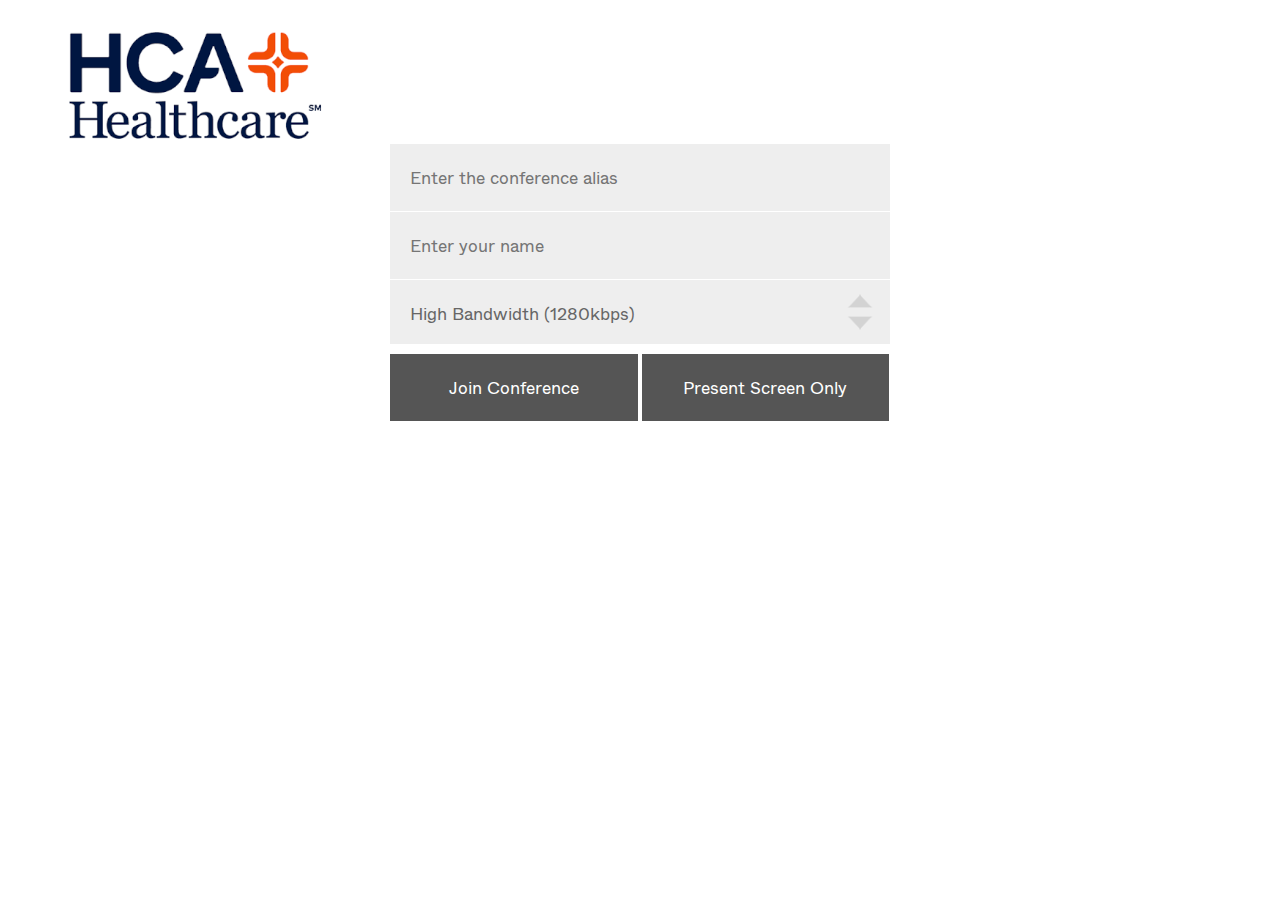
==== index.html @ dc8abb2e "v1" ====
<!DOCTYPE html PUBLIC "-//W3C//DTD XHTML 1.0 Strict//EN" "http://www.w3.org/TR/xhtml1/DTD/xhtml1-strict.dtd">

<html xmlns="http://www.w3.org/1999/xhtml" lang="en-us" xml:lang="en-us" >
<head>
<title>Pexip Healthcare</title>
<link rel="stylesheet" type="text/css" href="style.css" />
<meta name="robots" content="noindex, nofollow" />
<script type='text/javascript'>
window.onload = function()
{
    var chrome_ver = 0;
    var firefox_ver = 0;
    var edge_ver = 0;
    var safari_ver = 0;

    if (navigator.userAgent.indexOf("Chrome") != -1) {
        chrome_ver = parseInt(window.navigator.appVersion.match(/Chrome\/(\d+)\./)[1], 10);
    }

    if (navigator.userAgent.indexOf("Firefox") != -1) {
        firefox_ver = parseInt(window.navigator.userAgent.match(/Firefox\/(\d+)\./)[1], 10);
    }

    if (navigator.userAgent.indexOf("Edge") != -1) {
        edge_ver = parseInt(window.navigator.userAgent.match(/Edge\/\d+\.(\d+)/)[1], 10);
        chrome_ver = 0;
    }

    if (self.chrome_ver == 0 && navigator.userAgent.indexOf("Safari") != -1) {
        safari_ver = parseInt(window.navigator.appVersion.match(/Safari\/(\d+)\./)[1], 10);
    }

    var is_explorer = navigator.userAgent.indexOf('MSIE') > -1 || navigator.userAgent.indexOf('Trident') > -1;

    var id_form = document.getElementById('id_form');
    if (is_explorer || (safari_ver > 0 && safari_ver < 604)) {
        id_form.action = "conference-flash.html";
    }   

    var id_join_pres = document.getElementById('id_join_pres');
    if (!(chrome_ver > 38|| firefox_ver > 51)) {
        id_join_pres.hidden = true;
    }
 
    var bw;
    if (navigator.userAgent.indexOf("Mobile") == -1) {
        bw = "1280";
    } else {
        bw = "192";
    }
    
    var id_bandwidth = document.getElementById('id_bandwidth');
    for (var i = 0; i < id_bandwidth.children.length; i++) {
        if (id_bandwidth.children[i].value == bw) {
            id_bandwidth.children[i].selected = true;
        }
    }
}
</script>

<meta name="robots" content="NONE,NOARCHIVE" />
</head>

<body>

<!-- Container -->
<div id="container" class="site">
    <!-- Header -->
    <header id="header" class="branding" role="banner">
        
        <img src="img/pexhealthlogo.png" alt="MAIN LOGO">
        <!-- <h1>Connect</h1> -->
        
    </header>
    <!-- END Header -->

    <!-- Content -->
    
  <div id="maincontent" class="main site join">
    <form id="id_form" action="conference.html" method="get">
        <label for="id_alias" class="vh">Enter the conference alias</label>
        <input type="text" value="" name="alias" id="id_alias" placeholder="Enter the conference alias" required class="webrtcinput">

        <label for="id_name" class="vh">Enter your name</label>
        <input type="text" value="" name="name" id="id_name" placeholder="Enter your name" required class="webrtcinput">

        <select name="bandwidth" class="webrtcinput" id="id_bandwidth">
            <option value="1920">Maximum Bandwidth (1920kbps)</option>
            <option value="1280" selected>High Bandwidth (1280kbps)</option>
            <option value="576">Medium Bandwidth (576kbps)</option>
            <option value="192">Low Bandwidth (192kbps)</option>
        </select>

        <input type="submit" value="Join Conference" name="join" id="id_join" class="webrtcbutton">
        <input type="submit" value="Present Screen Only" name="join_pres" id="id_join_pres" class="webrtcbutton">
    </form>
  </div>

    <!-- END Content -->

    <div id="footer"> </div>
</div>
<!-- END Container -->

</body>
</html>
---- style.css ----
/*
 :::  Reset
-------------------------------------------------- */
* {
  margin: 0;
  padding: 0;
  border: 0;
  -webkit-box-sizing: border-box;
     -moz-box-sizing: border-box;
          box-sizing: border-box;
}
article, aside, details, figcaption, figure,
footer, header, hgroup, main, nav, section {
  display: block;
}
ol, ul {
  list-style: none;
}



/*
 :::  Fonts
-------------------------------------------------- */

/* -- Legacy Fonts --*/
@font-face {
  font-family: 'pexip';
  src: url('fonts/pexip.eot');
  src: url('fonts/pexip.eot?#iefix') format('embedded-opentype'),
    url('fonts/pexip.woff') format('woff'),
    url('fonts/pexip.ttf') format('truetype'),
    url('fonts/pexip.svg#$icon-font') format('svg');
}

@font-face {
  font-family: 'Open Sans';
  src: url('fonts/opensans-regular-webfont.eot') format('embedded-opentype'),
    url('fonts/opensans-regular-webfont.woff') format('woff'),
    url('fonts/opensans-regular-webfont.ttf') format('truetype'),
    url('fonts/opensans-regular-webfont.svg') format('svg');
  font-weight: normal;
  font-style: normal;
}

/* -- 2019 and Later Fonts --*/

@font-face {
  font-family: 'Whyte-Book';
  src: url('fonts/Whyte-Book.eot');
  src: url('fonts/Whyte-Book.eot?#iefix') format('embedded-opentype'),
    url('fonts/Whyte-Book.woff') format('woff'),
    url('fonts/Whyte-Book.woff2') format('woff2'),
    url('fonts/Whyte-Book.ttf') format('truetype'),
    url('fonts/Whyte-Book.svg#$icon-font') format('svg');
    font-weight: normal;
    font-style: normal;
}

@font-face {
  font-family: 'Whyte-BookItalic';
  src: url('fonts/Whyte-BookItalic.eot') format('embedded-opentype'),
    url('fonts/Whyte-BookItalic.woff') format('woff'),
    url('fonts/Whyte-BookItalic.woff2') format('woff2'),
    url('fonts/Whyte-BookItalic.ttf') format('truetype'),
    url('fonts/Whyte-BookItalic.svg') format('svg');
  font-weight: normal;
  font-style: normal;
}

@font-face {
  font-family: 'Whyte-Medium';
  src: url('fonts/Whyte-Medium.eot');
  src: url('fonts/Whyte-Medium.eot?#iefix') format('embedded-opentype'),
    url('fonts/Whyte-Medium.woff') format('woff'),
    url('fonts/Whyte-Medium.woff2') format('woff2'),
    url('fonts/Whyte-Medium.ttf') format('truetype'),
    url('fonts/Whyte-Medium.svg#$icon-font') format('svg');
    font-weight: normal;
    font-style: normal;
}

@font-face {
  font-family: 'Whyte-MediumItalic';
  src: url('fonts/Whyte-MediumItalic.eot') format('embedded-opentype'),
    url('fonts/Whyte-MediumItalic.woff') format('woff'),
    url('fonts/Whyte-MediumItalic.woff2') format('woff2'),
    url('fonts/Whyte-MediumItalic.ttf') format('truetype'),
    url('fonts/Whyte-MediumItalic.svg') format('svg');
  font-weight: normal;
  font-style: normal;
}

@font-face {
  font-family: 'Whyte-Light';
  src: url('fonts/Whyte-Light.eot') format('embedded-opentype'),
    url('fonts/Whyte-Light.woff') format('woff'),
    url('fonts/Whyte-Light.woff2') format('woff2'),
    url('fonts/Whyte-Light.ttf') format('truetype'),
    url('fonts/Whyte-Light.svg') format('svg');
  font-weight: normal;
  font-style: normal;
}

/*
 :::  Site
-------------------------------------------------- */
html {
  min-height: 100%;
  font-size: 100%;
  position: relative;
  -ms-text-size-adjust: 100%;
  -webkit-text-size-adjust: 100%;
  -webkit-font-smoothing: antialiased;
  padding: 30px;
}
body {
  font-family: 'Whyte-Book';
  color: #333;
  line-height: 1;
  background-color: #fff;
}
.site {
  margin: 0 auto;
  max-width: 1200px;
}
.main {
  width: 100%;
  display: block;
}
.top {
  background: #f2f2f2;
  height: 600px;
  position: relative;
  overflow: hidden;
}
@media only screen and (max-width : 550px) {
  .top {
    height: auto;
  }
}



/*
 :::  Site Header
-------------------------------------------------- */
.branding {
  width: 100%;
  position: relative;
}
.branding img {
  display: inline-block;
  width: 400px;
  height: 112px;
}
.branding h1 {
/*  position: absolute;
  right: 0;
  top: 0; */
  position: relative;
  left: 140px;
  top: -75px;
  font-weight: 600;
  color: #999;
}

.rosterlist {
  height: 545px;
}
.rosterlist.shorter {
  height: 410px;
}

/*
 :::  .participants <aside>
-------------------------------------------------- */
.participants {
  float: left;
  width: 20%;
  line-height: 1.25em;
  border-right: 1px solid #fff;
}
.participants ul {
  overflow: auto;
  height: 100%;
}
.participants h2 {
  padding: 15px 5%;
  background: #d5d5d5;
  font-weight: 400;
  border-bottom: 1px solid #fff;
}
.participants li {
  padding: 10px 5%;
  width: 100%;
  border-bottom: 1px solid #fff;
  transition: background .3s, color .3s;
}
.participants li:hover {
  background: #0EBEC7;
  color: #fff;
}
.participants h3 {
  font-weight: 600;
  font-size: 1em;
}
.participants h3:before {
  position: relative;
  content: '\e185';
  font-family: 'pexip';
  margin-right: 10px;
}
.participants h3.presenting:before {
  position: relative;
  content: '\e120';
  font-family: 'pexip';
  margin-right: 10px;
}
.participants p {
  font-size: 0.75em;
}
@media only screen and (max-width : 950px) {
  .participants {
    width: 33.333333%;
  }
}
@media only screen and (max-width : 550px) {
  .participants {
    float: none;
    width: 100%;
    border-right: none;
  }
  .participants ul {
    padding-bottom: 0;
  }
}


/*
 :::  .selfview <div>
-------------------------------------------------- */
.selfview {
  position: absolute;
  z-index: 99999;
  max-width: 20%;
  max-height: 135px;
  bottom: 0;
  left: 0;
  border-top: 1px solid #fff;
  border-right: 1px solid #fff;

  background-size: cover;
  background-position: center;
}
.selfview video {
  top: 0;
  right: 0;
  bottom: 0;
  left: 0;
  width: 100%;
  height: 100%;
}
@media only screen and (max-width : 950px) {
  .selfview {
    max-width: 33.333333%;
    max-height: 161px;
  }
}
@media only screen and (max-width : 550px) {
  .selfview {
    position: relative;
    max-width: 100%;
    border-right: none;
  }
}


/*
 :::  .videocontainer <div>
-------------------------------------------------- */
.videocontainer {
  background: #333;
  position: absolute;
  left: 20%;
  height: 100%;
  width: 80%;
  padding: 0 2%;
}
.videocontainer video {
  position: relative;
  top: 0;
  right: 0;
  bottom: 0;
  left: 0;
  width: 100%;
  height: 100%;
}
@media only screen and (max-width : 950px) {
  .videocontainer {
    width: 66.666666%;
    left: 33.333333%;
  }
}
@media only screen and (max-width : 550px) {
  .videocontainer {
    position: relative;
    width: 100%;
    padding: 0;
    left: 0;
  }
  .videocontainer video {
    height: auto;
  }
}


/*
 :::  Controls [.controls] <footer>
-------------------------------------------------- */
.controls {
  border-top: 1px solid #fff;
}
.controls li {
  float: left;
  display: inline-block;
  width: 14%;
  border-right: 1px solid #fff;
  border-bottom: 1px solid #fff;
  vertical-align: center;
}
.controls li:nth-child(4) {
  width: 12%;
}
.controls li:nth-child(6) {
  width: 18%;
}
.controls li:last-child {
  border-right: none !important;
}
@media only screen and (max-width : 1050px) {
  .controls li,
  .controls li:nth-child(4),
  .controls li:nth-child(6) {
    width: 33.3333333%;
  }
  .controls li:nth-child(3n) {
    border-right: none;
  }
  .controls li:last-child {
    width: 100%;
  }
}
@media only screen and (max-width : 550px) {
  .controls li,
  .controls li:nth-child(4),
  .controls li:nth-child(6) {
    width: 100%;
    border-right: none;
  }
}

.controls a {
  font-family: 'pexip', Verdana;
  display: block;
  width: 100%;
  padding: 20px 10px;
  text-align: center;
  font-weight: 400;
  font-size: 0.9em;
  cursor: pointer;
  background: #d5d5d5;
  height: 56px;
  -webkit-transition: background .3s, color .3s;
  transition: background .3s, color .3s;
  vertical-align: middle;
}
.controls a:hover,
.controls a.active { /* active state */
  background: #0EBEC7;
  color: #fff;
  font-weight: 400;
}

/* Inactive State */
.controls .inactive {
  color: #888;
  cursor: default;
}
.controls .inactive:hover {
  color: #888;
  background: #d5d5d5;
}



/*
 :::  Controls [.controls] -> Icons
 :::  You can call the .active class in your JS to switch the icons for an active state
-------------------------------------------------- */
.controls a:before {
  position: relative;
  font-family: 'pexip' Verdana;
  margin-right: 10px;
  font-size: 1.1em;
  top: 2px;
  font-weight: 300;
  -moz-osx-font-smoothing: grayscale;
}

/* Show Selfview */
.controls .btn-selfview:before {
  content: '\e18c';
}

/* Mute Audio */
.controls .btn-audio:before {
  content: '\e38f';
}
.controls .btn-audio.selected:before {
  content: '\e3a4';
}

/* Mute Video */
.controls .btn-video:before {
  content: '\e2d9';
}
.controls .btn-video.selected:before {
  content: '\e2da';
}

/* Present Screen */
.controls .btn-presentscreen:before {
  content: '\e120';
}

/* Presentation */
.controls .btn-presentation:before {
  content: '\e121';
}

/* Go Fullscreen */
.controls .btn-fullscreen:before {
  content: '\e1bf';
}

/* Disconnect */
.controls .btn-disconnect:before {
  content: '\e290';
}



/*
 :::  Join / Login Page -> Add the .join class to the .site container!
-------------------------------------------------- */
.site.join {
  max-width: 500px;
}
.site.join input[type="text"],
.site.join input[type="password"],
.site.join input[type="button"],
.site.join input[type="submit"] {
  width: 100%;
  padding: 20px;
  font-size: 1.1em;
  font-family: inherit;
  color: #666;
  border-radius: 0px;
  background: #eee;
  margin-bottom: 1px;
  font-weight: 300;
  -webkit-transition: background .3s, color .3s, border .3s;
  transition: background .3s, color .3s, border .3s;
  -webkit-appearance: none;
  -moz-appearance: none;
  appearance: none;
}
.site.join input[type="button"],
.site.join input[type="submit"] {
  width: 49.5%;
}
.site.join select {
  width: 100%;
  padding: 20px 20px;
  font-size: 1.1em;
  background-color: #eee;
  height: 64px;
  font-family: inherit;
  color: #666;
  border-radius: 0px;
  text-indent: 0.01px;
  text-overflow: '';
  cursor: pointer;
  font-weight: 300;
  background-image: url(img/select.png);
  background-repeat: no-repeat;
  background-size: 60px 64px;
  background-position: center right;
  -webkit-appearance: none;
  -moz-appearance: none;
  appearance: none;
  position: relative;
}
select::-ms-expand {
    display: none;
}

/* Some Retina Love... */
@media only screen and (-webkit-min-device-pixel-ratio: 2) {
  .site.join select {
    background-image: url(img/select@2x.png);
  }
}



/*
 :::  Role Page -> Add the .join class to the .site container!
-------------------------------------------------- */
.site.join h2 {
  margin-bottom: 30px;
  font-weight: 600;
  font-size: 1.4em;
}
.site.join form div {
  width: 100%;
  padding: 0 20px;
  background: #eee;
  line-height: 50px;
  border-bottom: 1px solid #fff;
}
.site.join input[type="radio"] {
  float: left;
  margin-right: 10px;
  background: #fff;
  color: #666;
  width: 20px;
  height: 20px;
  cursor: pointer;
  border-radius: 0;
  border: none;
  position: relative;
  top: 15px;
  font-family: inherit;
  box-shadow: none;
  -webkit-appearance: none;
  -moz-appearance: none;
  appearance: none;
  text-align: center;
  line-height: 15px;
}
.site.join input[type="radio"]:checked:before {
  content: '';
  width: 14px;
  height: 14px;
  background: #999;
  display: block;
  position: relative;
  top: 3px;
  left: 3px;
}
.site.join label {
  float: left;
}


/* Form Submit button */
.site.join input[type="button"],
.site.join input[type="submit"] {
  background: #555;
  color: #fff;
  cursor: pointer;
  margin-top: 10px;
  margin-bottom: 10px;
}
.site.join input[type="button"]:hover,
.site.join input[type="submit"]:hover {
  background: #0EBEC7;
}


/* Let the placeholder text disappear on focus */
[placeholder]:focus::-webkit-input-placeholder {
  color: transparent;
}


/* Form error */
.site.join .webrtcerror {
  color: #fff;
  background: #cf4326;
  font-size: 1em;
  padding: 10px 20px;
  margin-bottom: 10px;
  border-radius: 0px;
}



/*
 :::  Clearfix [cf]
-------------------------------------------------- */
.cf:before,
.cf:after {
  content: ' ';
  display: table;
}
.cf:after {
  clear: both;
}



/*
 :::  Visually hidden [vh]
 :::  For better accessibility --> <label>
-------------------------------------------------- */
.vh {
  border: 0;
  clip: rect(0 0 0 0);
  height: 1px;
  margin: -1px;
  overflow: hidden;
  padding: 0;
  position: absolute;
  width: 1px;
}


.hidden {
  display: none;
}
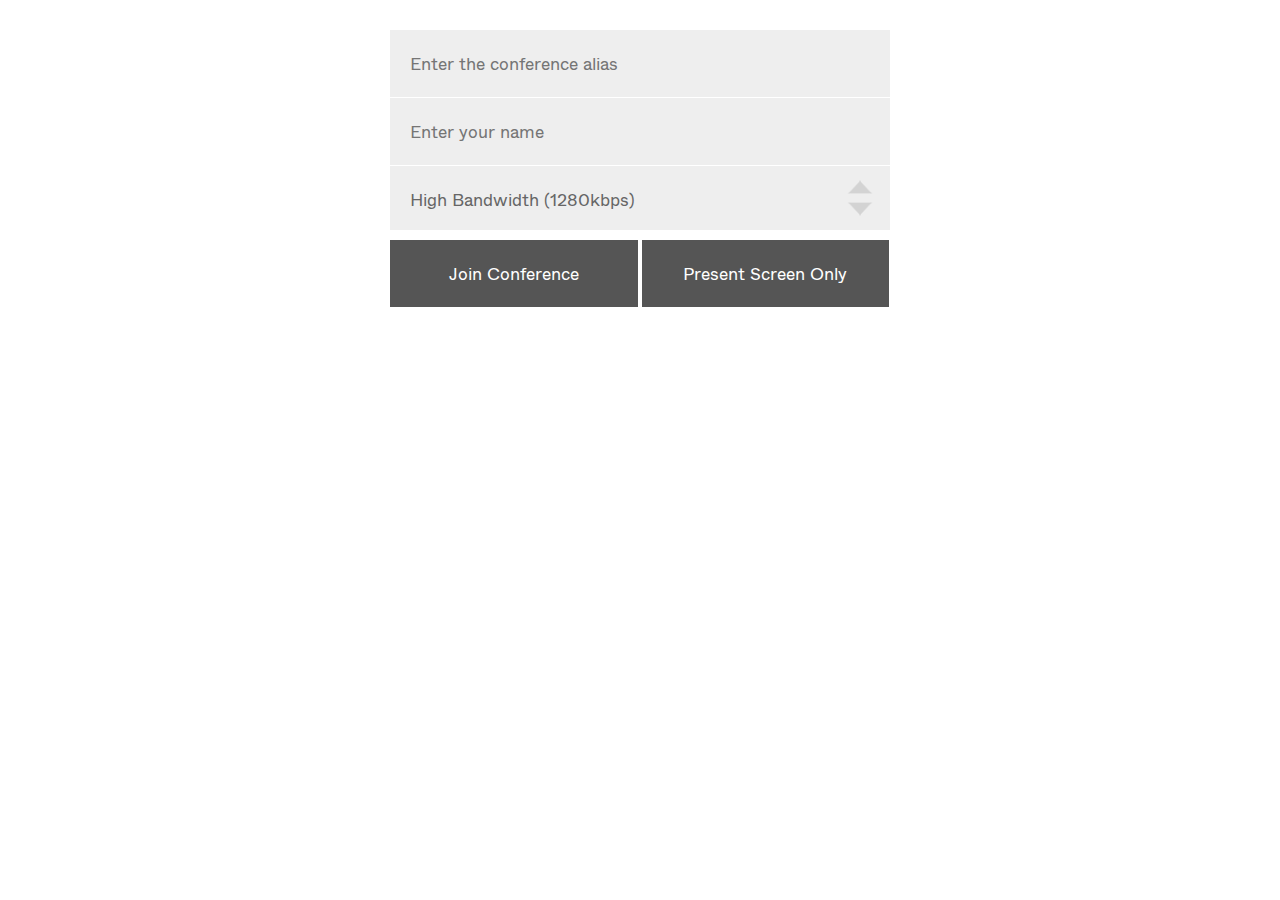
==== commit b21f50be: "Update index.html" ====
--- a/index.html
+++ b/index.html
@@ -69,7 +69,7 @@
     <!-- Header -->
     <header id="header" class="branding" role="banner">
         
-        <img src="img/pexhealthlogo.png" alt="MAIN LOGO">
+        <!-- <img src="img/pexhealthlogo.png" alt="MAIN LOGO"> -->
         <!-- <h1>Connect</h1> -->
         
     </header>
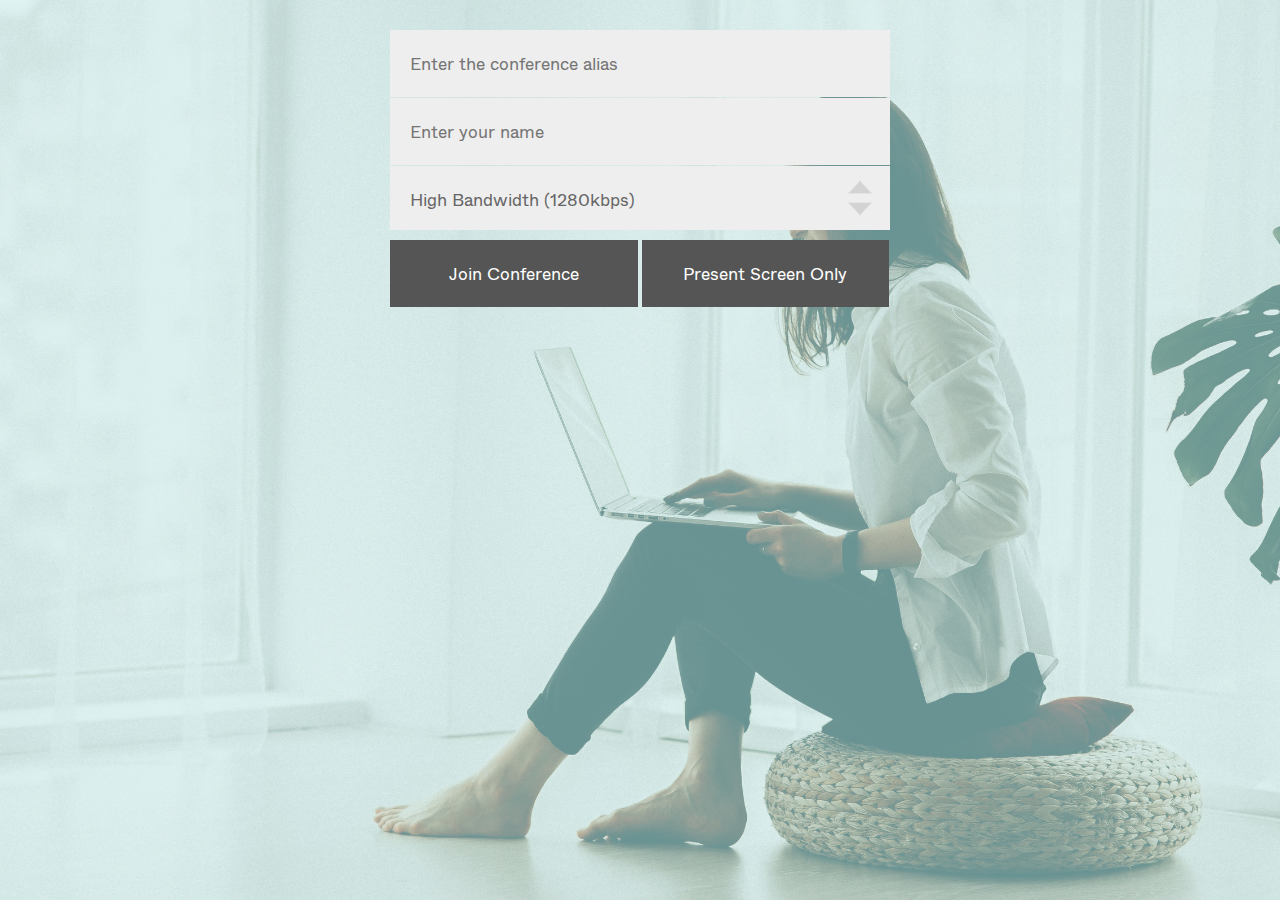
==== commit 6a892d14: "tidy" ====
--- a/index.html
+++ b/index.html
@@ -3,7 +3,7 @@
 
 <html xmlns="http://www.w3.org/1999/xhtml" lang="en-us" xml:lang="en-us" >
 <head>
-<title>Pexip Healthcare</title>
+<title>Pexip Health</title>
 <link rel="stylesheet" type="text/css" href="style.css" />
 <meta name="robots" content="noindex, nofollow" />
 <script type='text/javascript'>
@@ -62,7 +62,7 @@
 <meta name="robots" content="NONE,NOARCHIVE" />
 </head>
 
-<body>
+<body class="home">
 
 <!-- Container -->
 <div id="container" class="site">
--- a/style.css
+++ b/style.css
@@ -120,6 +120,15 @@
   line-height: 1;
   background-color: #fff;
 }
+
+.home{
+  background-image: url(img/telehealth_bg.jpg);
+  height: 100%; /* You must set a specified height */
+  background-position: top 0px left 0px; /* Center the image */
+  background-repeat: no-repeat; /* Do not repeat the image */
+  background-size: cover; /* Resize the background image to cover the entire container */
+}
+
 .site {
   margin: 0 auto;
   max-width: 1200px;
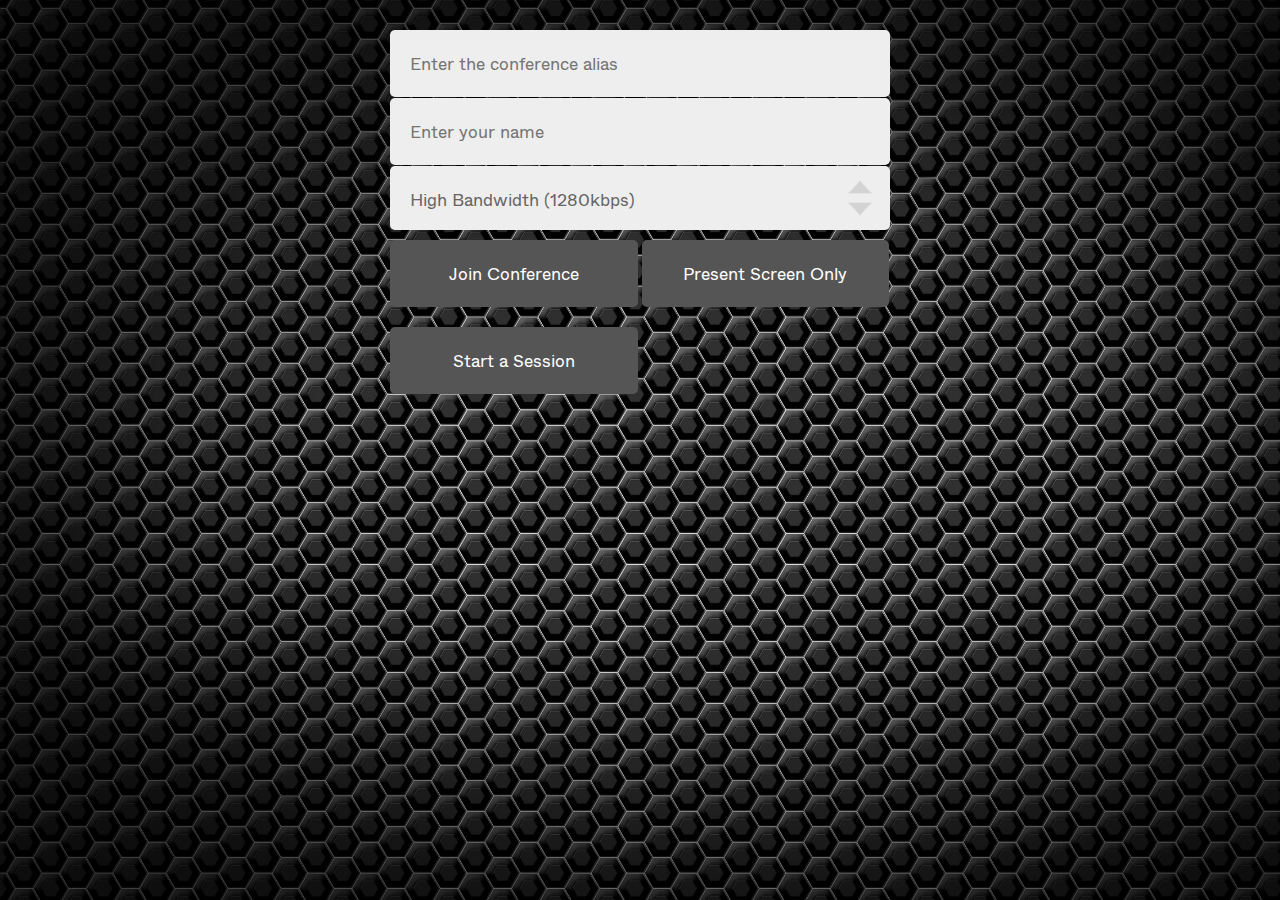
==== commit b4ecf7ee: "adding button" ====
--- a/index.html
+++ b/index.html
@@ -94,6 +94,7 @@
 
         <input type="submit" value="Join Conference" name="join" id="id_join" class="webrtcbutton">
         <input type="submit" value="Present Screen Only" name="join_pres" id="id_join_pres" class="webrtcbutton">
+        <input type="submit" value="Start a Session" name="create_vmr" id="create_vmr" class="webrtcbutton">
     </form>
   </div>
 
--- a/style.css
+++ b/style.css
@@ -122,7 +122,7 @@
 }
 
 .home{
-  background-image: url(img/telehealth_bg.jpg);
+  background-image: url(img/Large-Black-WP.jpg);
   height: 100%; /* You must set a specified height */
   background-position: top 0px left 0px; /* Center the image */
   background-repeat: no-repeat; /* Do not repeat the image */
@@ -475,7 +475,9 @@
   font-size: 1.1em;
   font-family: inherit;
   color: #666;
-  border-radius: 0px;
+  border-radius: 5px;
+  border-color: #FFF;
+  border-width:  2px;
   background: #eee;
   margin-bottom: 1px;
   font-weight: 300;
@@ -497,7 +499,7 @@
   height: 64px;
   font-family: inherit;
   color: #666;
-  border-radius: 0px;
+  border-radius: 5px;
   text-indent: 0.01px;
   text-overflow: '';
   cursor: pointer;
@@ -641,3 +643,7 @@
   display: none;
 }
 
+poster {
+
+
+}
